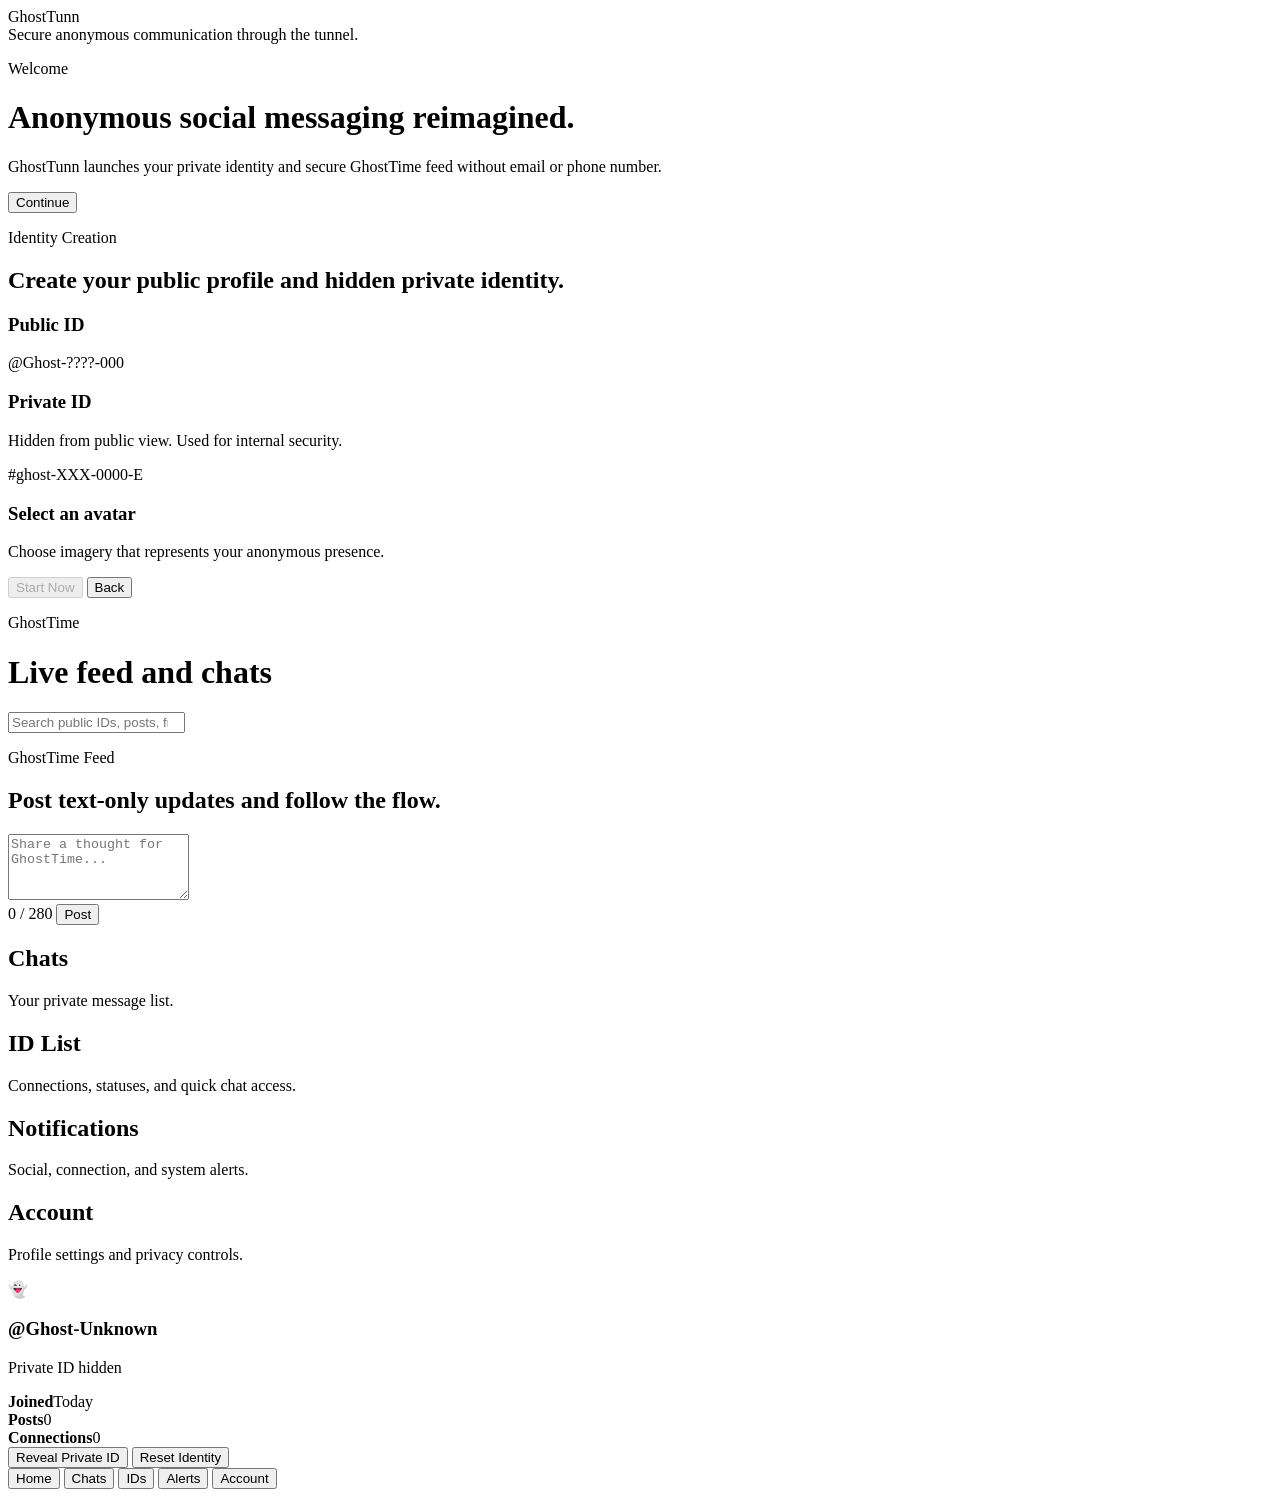
==== frontend/index.html @ 3cfd2e9e "Add GhostTunn with neon blue ring logo and frontend UI" ====
<!DOCTYPE html>
<html lang="en">
<head>
  <meta charset="UTF-8" />
  <meta name="viewport" content="width=device-width, initial-scale=1.0" />
  <title>GhostTunn</title>
  <link rel="stylesheet" href="/static/styles.css" />
</head>
<body>
  <div id="splashScreen" class="screen screen--splash">
    <div class="splash-inner">
      <div class="logo-shell">
        <div class="logo-mark logo-ring" aria-hidden="true"></div>
        <div class="logo-text">GhostTunn</div>
      </div>
      <div class="splash-subtitle">Secure anonymous communication through the tunnel.</div>
    </div>
  </div>

  <div id="welcomeScreen" class="screen screen--welcome hidden">
    <div class="welcome-panel">
      <p class="eyebrow">Welcome</p>
      <h1>Anonymous social messaging reimagined.</h1>
      <p><span class="logo-ring logo-ring--inline" aria-hidden="true"></span>GhostTunn launches your private identity and secure GhostTime feed without email or phone number.</p>
      <button class="btn btn-primary" id="welcomeContinue">Continue</button>
    </div>
  </div>

  <div id="identityScreen" class="screen screen--identity hidden">
    <div class="identity-panel">
      <div class="identity-header">
        <p class="eyebrow">Identity Creation</p>
        <h2>Create your public profile and hidden private identity.</h2>
      </div>
      <div class="identity-cards">
        <div class="identity-card">
          <h3>Public ID</h3>
          <p id="publicIdValue">@Ghost-????-000</p>
        </div>
        <div class="identity-card">
          <h3>Private ID</h3>
          <p class="subtle">Hidden from public view. Used for internal security.</p>
          <p id="privateIdValue">#ghost-XXX-0000-E</p>
        </div>
      </div>
      <div class="avatar-select">
        <div class="section-title">
          <h3>Select an avatar</h3>
          <p>Choose imagery that represents your anonymous presence.</p>
        </div>
        <div class="avatar-grid" id="avatarGrid"></div>
      </div>
      <div class="identity-actions">
        <button class="btn btn-neon" id="saveIdentity" disabled>Start Now</button>
        <button class="btn btn-secondary" id="identityBack">Back</button>
      </div>
    </div>
  </div>

  <div id="appShell" class="screen screen--app hidden">
    <div class="app-header">
      <div class="brand-block">
        <div class="app-logo logo-ring logo-ring--small" aria-hidden="true"></div>
        <div>
          <p class="eyebrow">GhostTime</p>
          <h1>Live feed and chats</h1>
        </div>
      </div>
      <div class="search-block">
        <input id="globalSearch" type="search" placeholder="Search public IDs, posts, friends..." />
      </div>
    </div>

    <div class="app-content">
      <section id="homeView" class="content-view">
        <div class="home-card">
          <div class="home-intro">
            <div>
              <p class="eyebrow">GhostTime Feed</p>
              <h2>Post text-only updates and follow the flow.</h2>
            </div>
          </div>
          <form id="postForm" class="post-form">
            <textarea id="postInput" rows="4" placeholder="Share a thought for GhostTime..."></textarea>
            <div class="post-footer">
              <span id="charCount">0 / 280</span>
              <button class="btn btn-primary" type="submit">Post</button>
            </div>
          </form>
        </div>
        <div id="feedList" class="feed-list"></div>
      </section>

      <section id="chatsView" class="content-view hidden">
        <div class="section-title"><h2>Chats</h2><p>Your private message list.</p></div>
        <div id="chatList" class="chat-list"></div>
      </section>

      <section id="idsView" class="content-view hidden">
        <div class="section-title"><h2>ID List</h2><p>Connections, statuses, and quick chat access.</p></div>
        <div id="idConnections" class="id-grid"></div>
      </section>

      <section id="notificationsView" class="content-view hidden">
        <div class="section-title"><h2>Notifications</h2><p>Social, connection, and system alerts.</p></div>
        <div id="notificationsList" class="notification-list"></div>
      </section>

      <section id="accountView" class="content-view hidden">
        <div class="section-title"><h2>Account</h2><p>Profile settings and privacy controls.</p></div>
        <div class="account-panel">
          <div class="account-meta">
            <div class="avatar-large" id="accountAvatar">👻</div>
            <div>
              <h3 id="accountPublicId">@Ghost-Unknown</h3>
              <p id="accountPrivateId" class="private-id">Private ID hidden</p>
            </div>
          </div>
          <div class="account-stats">
            <div><strong>Joined</strong><span id="accountJoined">Today</span></div>
            <div><strong>Posts</strong><span id="accountPosts">0</span></div>
            <div><strong>Connections</strong><span id="accountConnections">0</span></div>
          </div>
          <div class="account-actions">
            <button class="btn btn-secondary" id="revealPrivate">Reveal Private ID</button>
            <button class="btn btn-secondary" id="resetIdentity">Reset Identity</button>
          </div>
        </div>
      </section>
    </div>

    <nav class="bottom-nav">
      <button class="nav-item nav-item--active" data-target="homeView">Home</button>
      <button class="nav-item" data-target="chatsView">Chats</button>
      <button class="nav-item" data-target="idsView">IDs</button>
      <button class="nav-item" data-target="notificationsView">Alerts</button>
      <button class="nav-item" data-target="accountView">Account</button>
    </nav>
  </div>

  <script src="/static/script.js"></script>
</body>
</html>
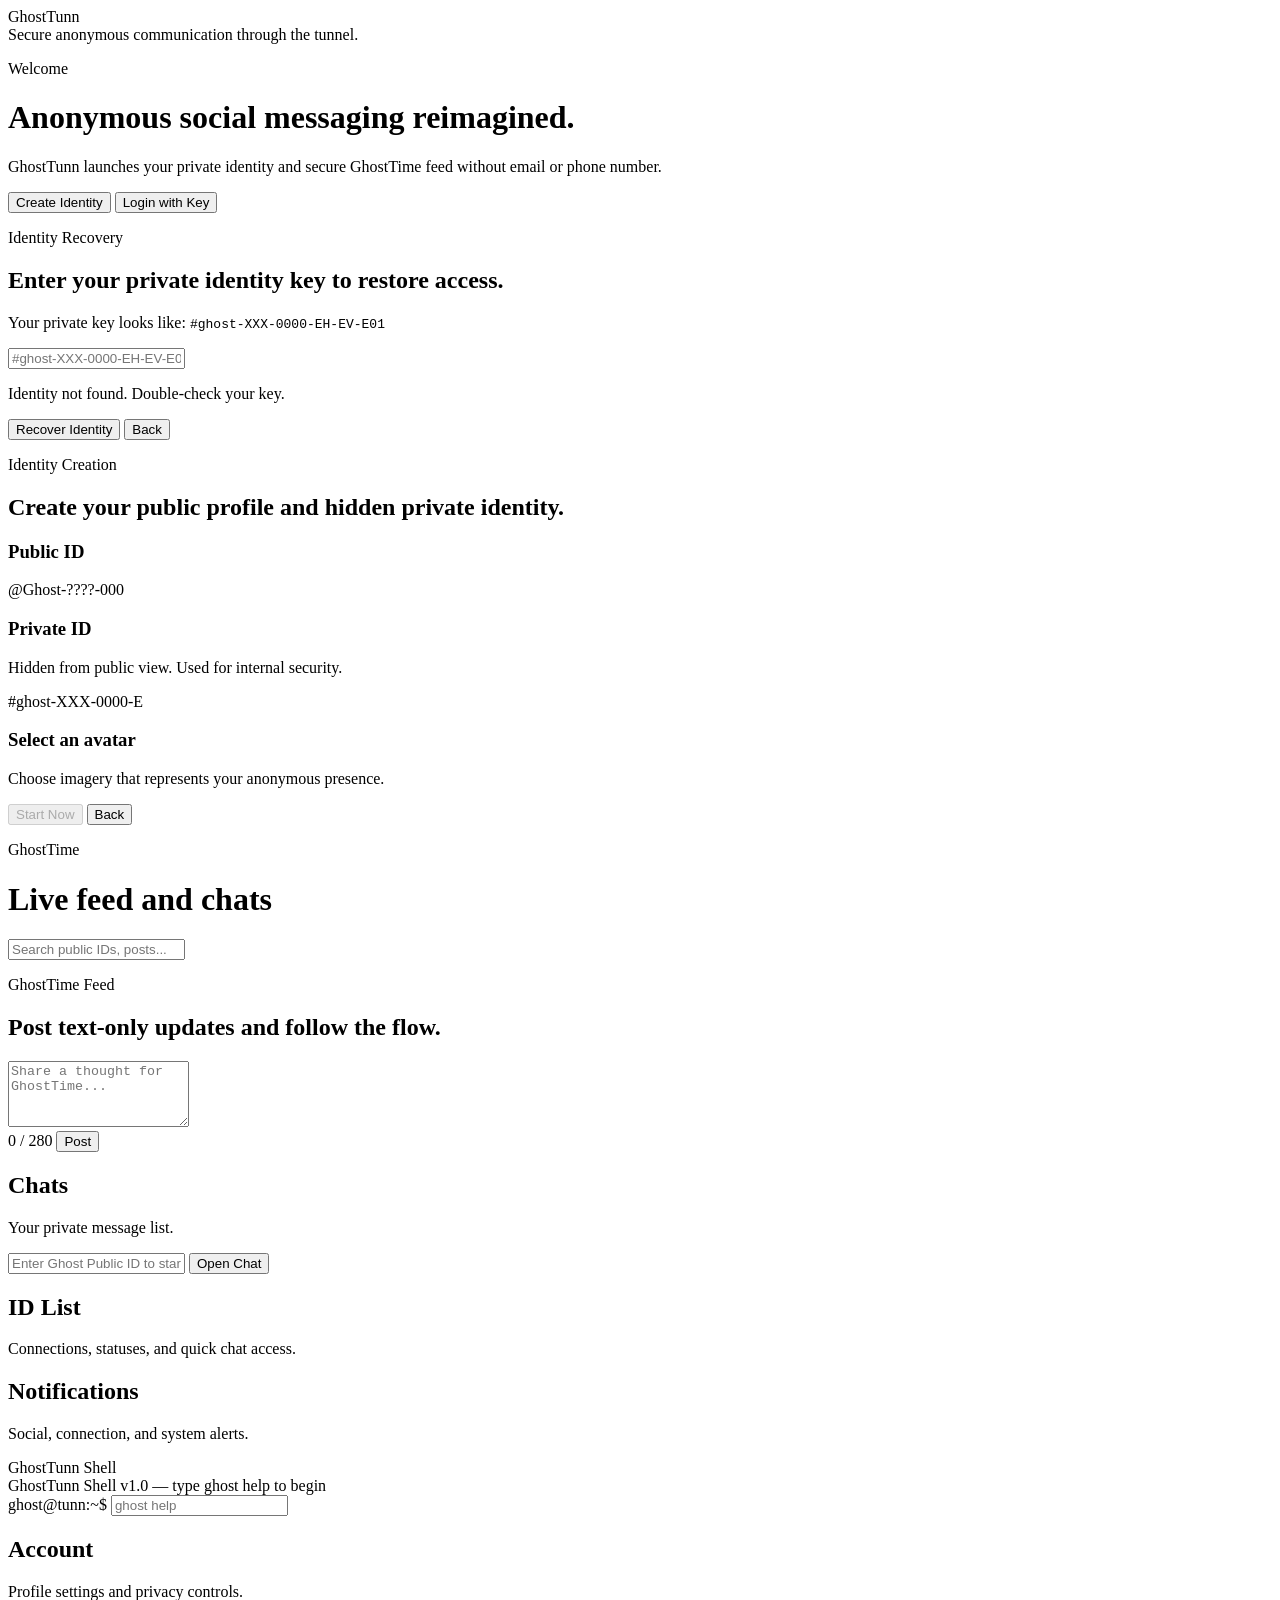
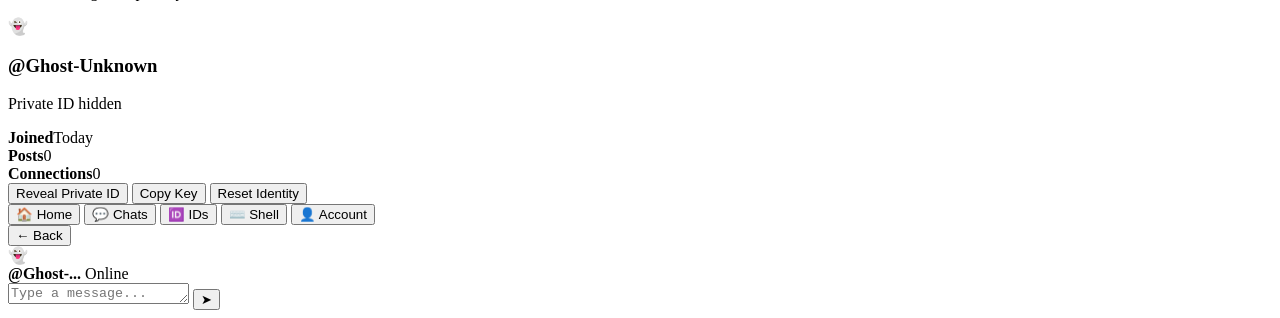
==== commit 9554096f: "Add real-time features and improve user experience across the application Implement WebSocket for re" ====
--- a/frontend/index.html
+++ b/frontend/index.html
@@ -22,7 +22,26 @@
       <p class="eyebrow">Welcome</p>
       <h1>Anonymous social messaging reimagined.</h1>
       <p><span class="logo-ring logo-ring--inline" aria-hidden="true"></span>GhostTunn launches your private identity and secure GhostTime feed without email or phone number.</p>
-      <button class="btn btn-primary" id="welcomeContinue">Continue</button>
+      <div class="welcome-actions">
+        <button class="btn btn-primary" id="welcomeContinue">Create Identity</button>
+        <button class="btn btn-secondary" id="welcomeRecover">Login with Key</button>
+      </div>
+    </div>
+  </div>
+
+  <div id="recoverScreen" class="screen screen--welcome hidden">
+    <div class="welcome-panel">
+      <p class="eyebrow">Identity Recovery</p>
+      <h2>Enter your private identity key to restore access.</h2>
+      <p>Your private key looks like: <code>#ghost-XXX-0000-EH-EV-E01</code></p>
+      <div class="recover-form">
+        <input type="text" id="recoverKeyInput" placeholder="#ghost-XXX-0000-EH-EV-E01" autocomplete="off" spellcheck="false" />
+        <p id="recoverError" class="recover-error hidden">Identity not found. Double-check your key.</p>
+        <div class="identity-actions">
+          <button class="btn btn-neon" id="recoverSubmit">Recover Identity</button>
+          <button class="btn btn-secondary" id="recoverBack">Back</button>
+        </div>
+      </div>
     </div>
   </div>
 
@@ -67,7 +86,7 @@
         </div>
       </div>
       <div class="search-block">
-        <input id="globalSearch" type="search" placeholder="Search public IDs, posts, friends..." />
+        <input id="globalSearch" type="search" placeholder="Search public IDs, posts..." />
       </div>
     </div>
 
@@ -92,7 +111,14 @@
       </section>
 
       <section id="chatsView" class="content-view hidden">
-        <div class="section-title"><h2>Chats</h2><p>Your private message list.</p></div>
+        <div class="section-title">
+          <h2>Chats</h2>
+          <p>Your private message list.</p>
+        </div>
+        <div class="new-chat-row">
+          <input type="text" id="newChatInput" placeholder="Enter Ghost Public ID to start chat (@Ghost-...)" />
+          <button class="btn btn-primary" id="newChatBtn">Open Chat</button>
+        </div>
         <div id="chatList" class="chat-list"></div>
       </section>
 
@@ -104,6 +130,24 @@
       <section id="notificationsView" class="content-view hidden">
         <div class="section-title"><h2>Notifications</h2><p>Social, connection, and system alerts.</p></div>
         <div id="notificationsList" class="notification-list"></div>
+      </section>
+
+      <section id="terminalView" class="content-view hidden">
+        <div class="terminal-shell">
+          <div class="terminal-header">
+            <span class="terminal-dot terminal-dot--red"></span>
+            <span class="terminal-dot terminal-dot--yellow"></span>
+            <span class="terminal-dot terminal-dot--green"></span>
+            <span class="terminal-title">GhostTunn Shell</span>
+          </div>
+          <div class="terminal-output" id="terminalOutput">
+            <div class="terminal-line terminal-line--system">GhostTunn Shell v1.0 — type <span class="terminal-cmd">ghost help</span> to begin</div>
+          </div>
+          <div class="terminal-input-row">
+            <span class="terminal-prompt">ghost@tunn:~$</span>
+            <input type="text" id="terminalInput" class="terminal-input" placeholder="ghost help" autocomplete="off" spellcheck="false" />
+          </div>
+        </div>
       </section>
 
       <section id="accountView" class="content-view hidden">
@@ -123,6 +167,7 @@
           </div>
           <div class="account-actions">
             <button class="btn btn-secondary" id="revealPrivate">Reveal Private ID</button>
+            <button class="btn btn-secondary" id="copyPrivate">Copy Key</button>
             <button class="btn btn-secondary" id="resetIdentity">Reset Identity</button>
           </div>
         </div>
@@ -130,12 +175,31 @@
     </div>
 
     <nav class="bottom-nav">
-      <button class="nav-item nav-item--active" data-target="homeView">Home</button>
-      <button class="nav-item" data-target="chatsView">Chats</button>
-      <button class="nav-item" data-target="idsView">IDs</button>
-      <button class="nav-item" data-target="notificationsView">Alerts</button>
-      <button class="nav-item" data-target="accountView">Account</button>
+      <button class="nav-item nav-item--active" data-target="homeView">🏠 Home</button>
+      <button class="nav-item" data-target="chatsView">💬 Chats</button>
+      <button class="nav-item" data-target="idsView">🆔 IDs</button>
+      <button class="nav-item" data-target="terminalView">⌨️ Shell</button>
+      <button class="nav-item" data-target="accountView">👤 Account</button>
     </nav>
+  </div>
+
+  <!-- Chat Room Overlay -->
+  <div id="chatRoomOverlay" class="chat-room-overlay hidden">
+    <div class="chat-room-header">
+      <button class="chat-back-btn" id="chatBackBtn">← Back</button>
+      <div class="chat-room-identity">
+        <span class="chat-room-avatar" id="chatRoomAvatar">👻</span>
+        <div>
+          <strong id="chatRoomName">@Ghost-...</strong>
+          <span class="chat-room-status" id="chatRoomStatus">Online</span>
+        </div>
+      </div>
+    </div>
+    <div class="chat-room-messages" id="chatRoomMessages"></div>
+    <div class="chat-room-input-bar">
+      <textarea id="chatRoomInput" class="chat-room-textarea" rows="1" placeholder="Type a message..."></textarea>
+      <button class="chat-send-btn" id="chatSendBtn">➤</button>
+    </div>
   </div>
 
   <script src="/static/script.js"></script>
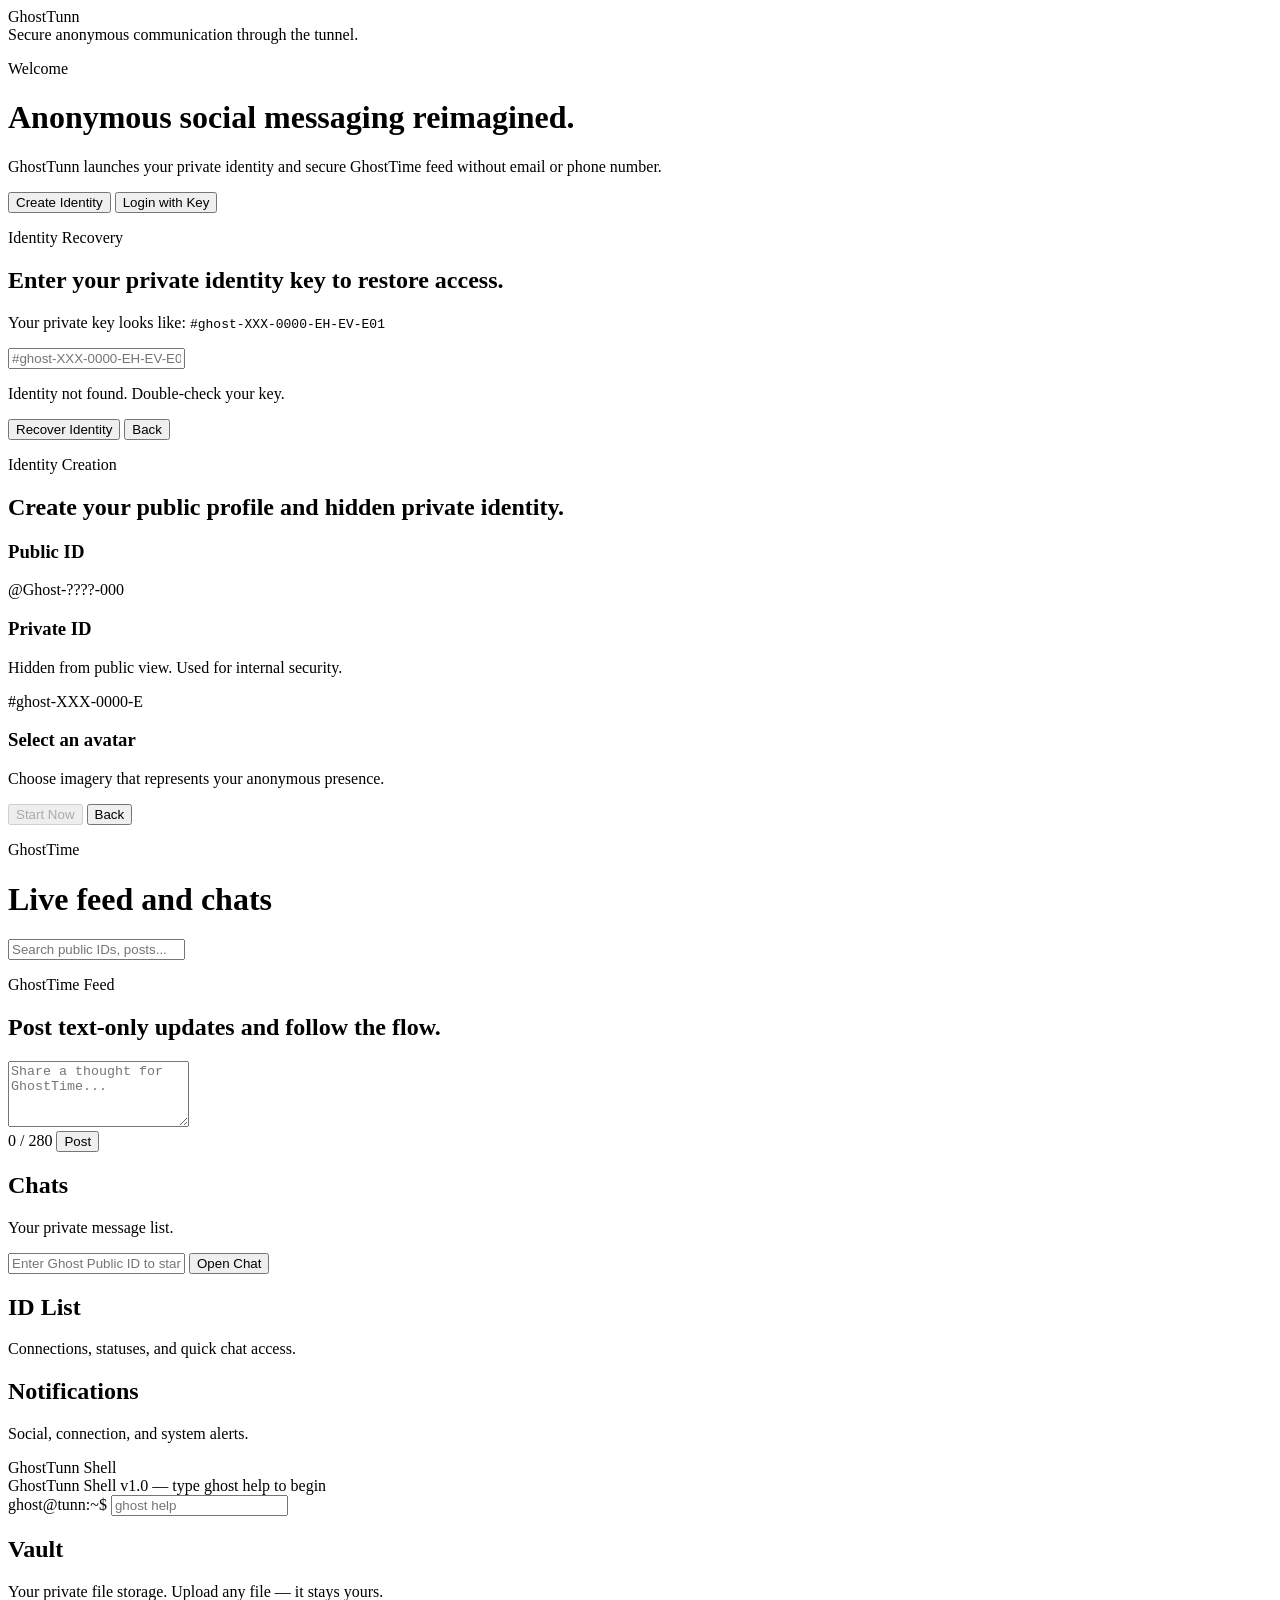
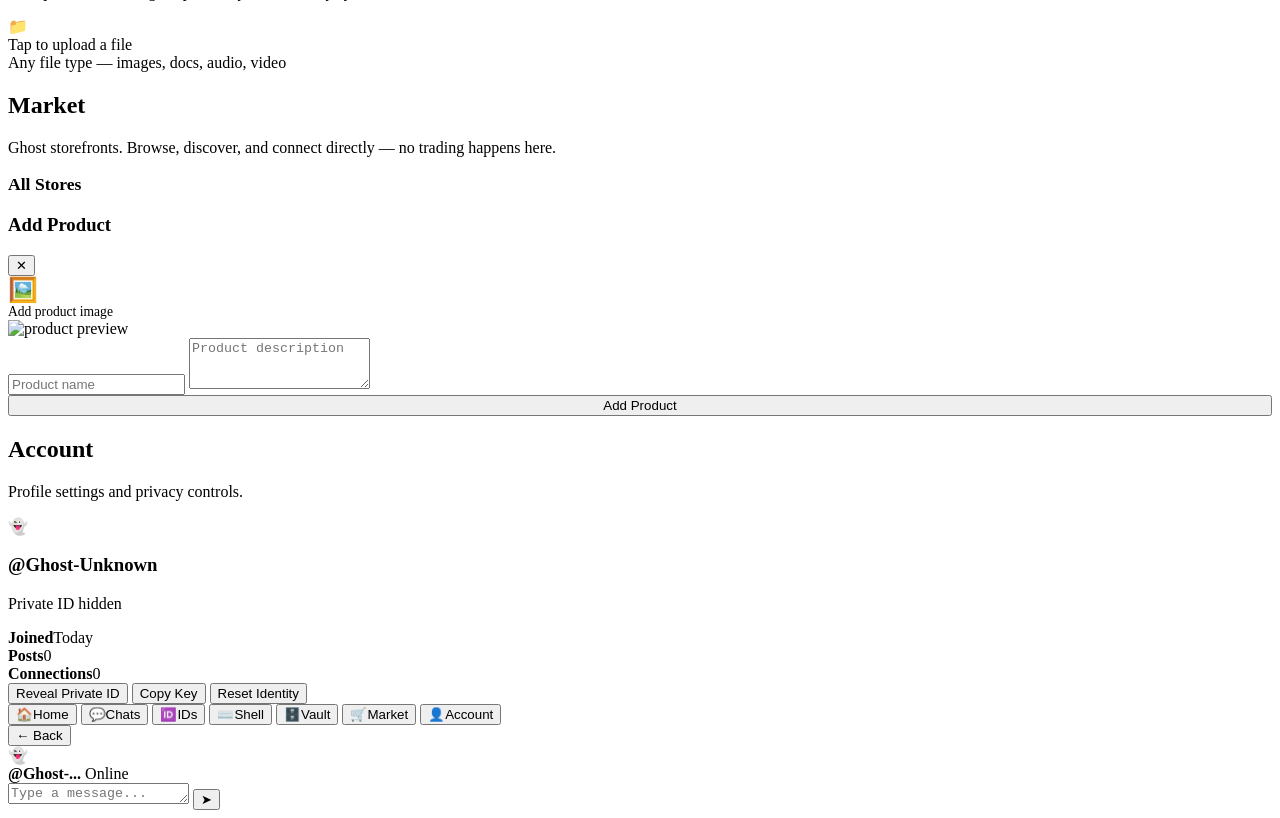
==== commit cf73ef35: "Add vault and market features with improved terminal and presence indicators Implement backend API e" ====
--- a/frontend/index.html
+++ b/frontend/index.html
@@ -133,7 +133,7 @@
       </section>
 
       <section id="terminalView" class="content-view hidden">
-        <div class="terminal-shell">
+        <div class="terminal-shell" id="terminalShell">
           <div class="terminal-header">
             <span class="terminal-dot terminal-dot--red"></span>
             <span class="terminal-dot terminal-dot--yellow"></span>
@@ -149,6 +149,64 @@
           </div>
         </div>
       </section>
+
+      <!-- ── Vault ──────────────────────────────────────────── -->
+      <section id="vaultView" class="content-view hidden">
+        <div class="section-title">
+          <h2>Vault</h2>
+          <p>Your private file storage. Upload any file — it stays yours.</p>
+        </div>
+        <label class="vault-upload-zone" id="vaultUploadZone" for="vaultFileInput">
+          <div class="vault-upload-icon">📁</div>
+          <div class="vault-upload-text">Tap to upload a file</div>
+          <div class="vault-upload-hint">Any file type — images, docs, audio, video</div>
+          <input type="file" id="vaultFileInput" hidden multiple />
+        </label>
+        <div class="vault-upload-bar hidden" id="vaultUploadBar">
+          <div class="vault-upload-bar-fill" id="vaultUploadFill"></div>
+        </div>
+        <div id="vaultFileList" class="vault-file-list"></div>
+      </section>
+
+      <!-- ── Market ─────────────────────────────────────────── -->
+      <section id="marketView" class="content-view hidden">
+        <div class="section-title">
+          <h2>Market</h2>
+          <p>Ghost storefronts. Browse, discover, and connect directly — no trading happens here.</p>
+        </div>
+
+        <!-- My store panel -->
+        <div id="myStorePanel">
+          <!-- Filled by JS — either create form or manage panel -->
+        </div>
+
+        <!-- All stores -->
+        <div class="section-title" id="allStoresTitle" style="margin-top:0">
+          <h3 style="font-size:1.1rem;color:var(--muted)">All Stores</h3>
+        </div>
+        <div id="marketStoreList" class="market-store-grid"></div>
+      </section>
+
+      <!-- Product Upload Modal -->
+      <div id="addProductModal" class="modal-overlay hidden">
+        <div class="modal-card">
+          <div class="modal-header">
+            <h3>Add Product</h3>
+            <button class="modal-close" id="addProductClose">✕</button>
+          </div>
+          <div class="market-form-group">
+            <label class="vault-upload-zone vault-upload-zone--sm" id="productImgLabel" for="productImgInput">
+              <div class="vault-upload-icon" style="font-size:1.5rem">🖼️</div>
+              <div class="vault-upload-text" style="font-size:0.85rem">Add product image</div>
+              <input type="file" id="productImgInput" accept="image/*" hidden />
+            </label>
+            <img id="productImgPreview" class="market-img-preview hidden" alt="product preview" />
+          </div>
+          <input type="text" id="productNameInput" class="market-input" placeholder="Product name" maxlength="64" />
+          <textarea id="productDescInput" class="market-textarea" placeholder="Product description" rows="3"></textarea>
+          <button class="btn btn-primary" id="addProductSaveBtn" style="width:100%">Add Product</button>
+        </div>
+      </div>
 
       <section id="accountView" class="content-view hidden">
         <div class="section-title"><h2>Account</h2><p>Profile settings and privacy controls.</p></div>
@@ -175,11 +233,13 @@
     </div>
 
     <nav class="bottom-nav">
-      <button class="nav-item nav-item--active" data-target="homeView">🏠 Home</button>
-      <button class="nav-item" data-target="chatsView">💬 Chats</button>
-      <button class="nav-item" data-target="idsView">🆔 IDs</button>
-      <button class="nav-item" data-target="terminalView">⌨️ Shell</button>
-      <button class="nav-item" data-target="accountView">👤 Account</button>
+      <button class="nav-item nav-item--active" data-target="homeView">🏠<span class="nav-label">Home</span></button>
+      <button class="nav-item" data-target="chatsView">💬<span class="nav-label">Chats</span></button>
+      <button class="nav-item" data-target="idsView">🆔<span class="nav-label">IDs</span></button>
+      <button class="nav-item" data-target="terminalView">⌨️<span class="nav-label">Shell</span></button>
+      <button class="nav-item" data-target="vaultView">🗄️<span class="nav-label">Vault</span></button>
+      <button class="nav-item" data-target="marketView">🛒<span class="nav-label">Market</span></button>
+      <button class="nav-item" data-target="accountView">👤<span class="nav-label">Account</span></button>
     </nav>
   </div>
 
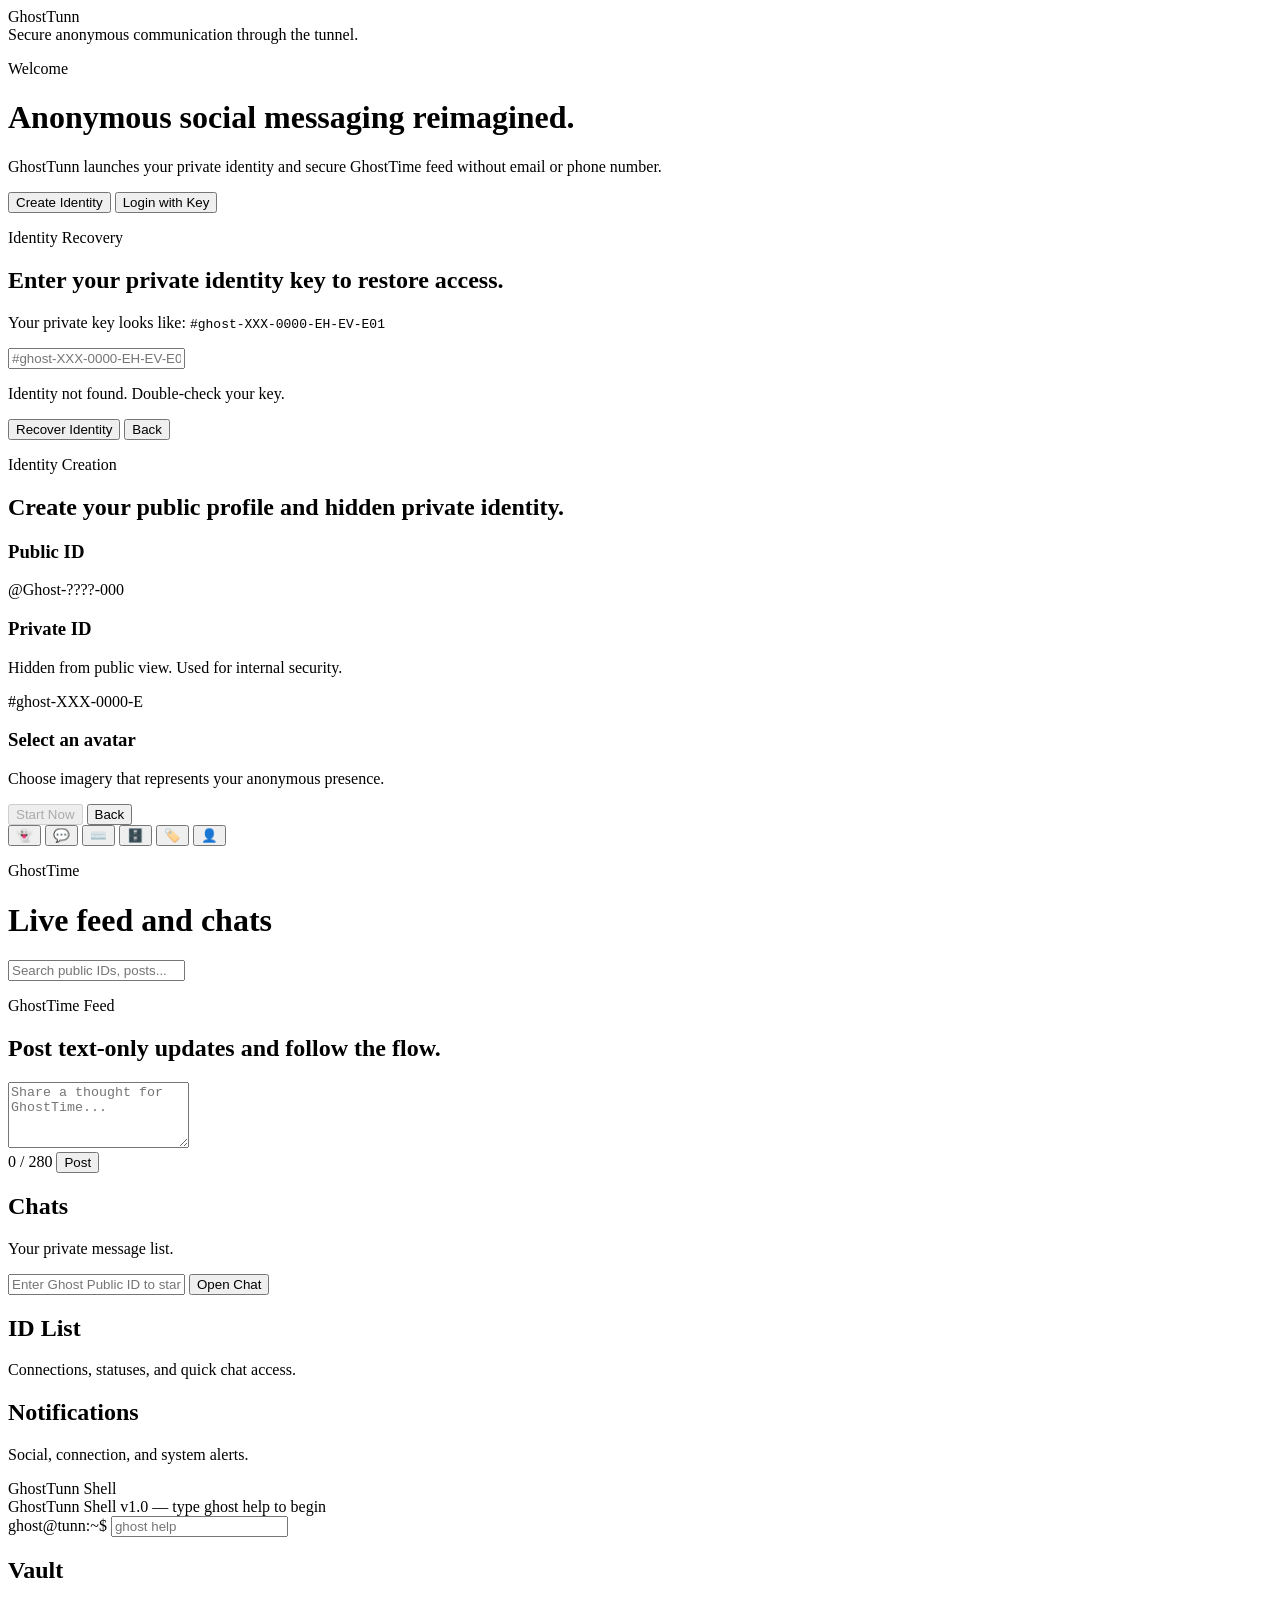
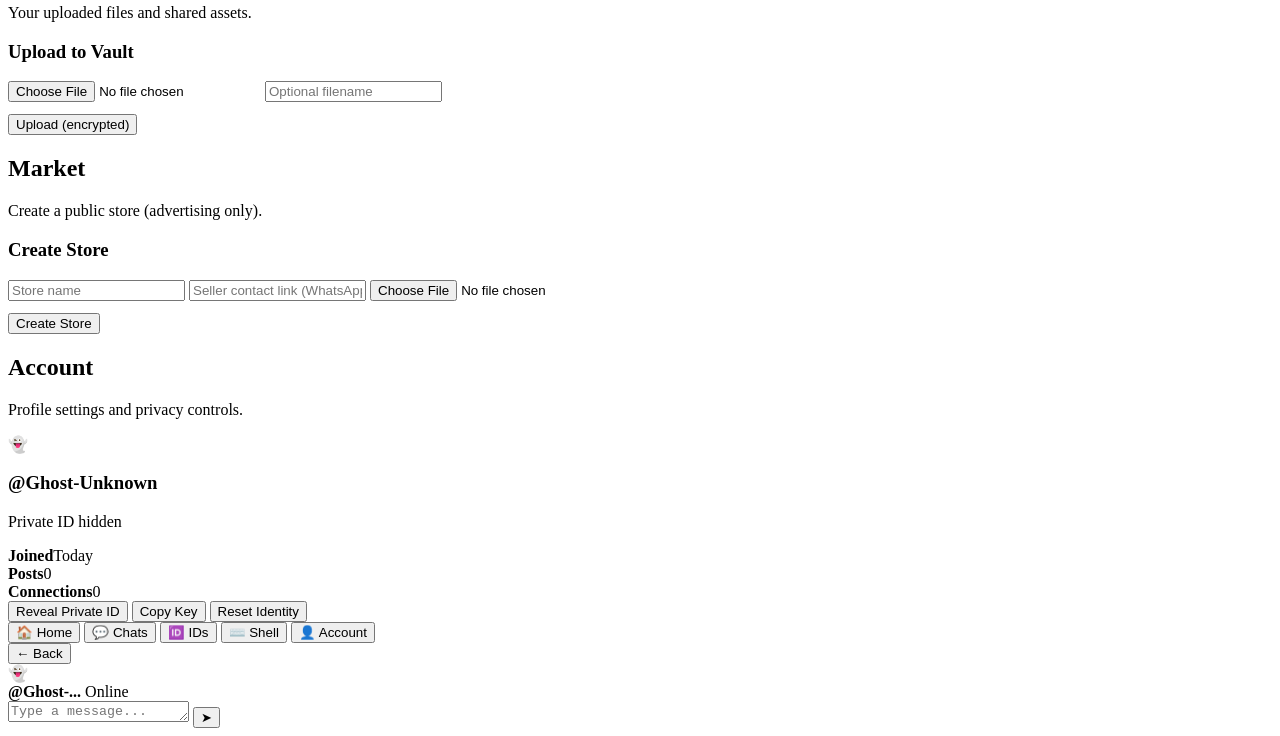
==== commit 84fb5cb6: "fixed app" ====
--- a/frontend/index.html
+++ b/frontend/index.html
@@ -77,6 +77,15 @@
   </div>
 
   <div id="appShell" class="screen screen--app hidden">
+    <aside class="side-nav">
+      <button class="side-nav-item" data-target="homeView">👻</button>
+      <button class="side-nav-item" data-target="chatsView">💬</button>
+      <button class="side-nav-item" data-target="terminalView">⌨️</button>
+      <button class="side-nav-item" data-target="vaultView">🗄️</button>
+      <button class="side-nav-item" data-target="marketView">🏷️</button>
+      <button class="side-nav-item" data-target="accountView">👤</button>
+    </aside>
+
     <div class="app-header">
       <div class="brand-block">
         <div class="app-logo logo-ring logo-ring--small" aria-hidden="true"></div>
@@ -133,7 +142,7 @@
       </section>
 
       <section id="terminalView" class="content-view hidden">
-        <div class="terminal-shell" id="terminalShell">
+        <div class="terminal-shell">
           <div class="terminal-header">
             <span class="terminal-dot terminal-dot--red"></span>
             <span class="terminal-dot terminal-dot--yellow"></span>
@@ -150,63 +159,28 @@
         </div>
       </section>
 
-      <!-- ── Vault ──────────────────────────────────────────── -->
       <section id="vaultView" class="content-view hidden">
-        <div class="section-title">
-          <h2>Vault</h2>
-          <p>Your private file storage. Upload any file — it stays yours.</p>
-        </div>
-        <label class="vault-upload-zone" id="vaultUploadZone" for="vaultFileInput">
-          <div class="vault-upload-icon">📁</div>
-          <div class="vault-upload-text">Tap to upload a file</div>
-          <div class="vault-upload-hint">Any file type — images, docs, audio, video</div>
-          <input type="file" id="vaultFileInput" hidden multiple />
-        </label>
-        <div class="vault-upload-bar hidden" id="vaultUploadBar">
-          <div class="vault-upload-bar-fill" id="vaultUploadFill"></div>
-        </div>
-        <div id="vaultFileList" class="vault-file-list"></div>
-      </section>
-
-      <!-- ── Market ─────────────────────────────────────────── -->
+        <div class="section-title"><h2>Vault</h2><p>Your uploaded files and shared assets.</p></div>
+        <div class="home-card">
+          <div class="section-title"><h3>Upload to Vault</h3></div>
+          <input type="file" id="vaultFileInput" />
+          <input type="text" id="vaultFileName" placeholder="Optional filename" />
+          <div style="margin-top:0.75rem"><button class="btn btn-primary" id="vaultUploadBtn">Upload (encrypted)</button></div>
+        </div>
+        <div id="vaultList" class="feed-list"></div>
+      </section>
+
       <section id="marketView" class="content-view hidden">
-        <div class="section-title">
-          <h2>Market</h2>
-          <p>Ghost storefronts. Browse, discover, and connect directly — no trading happens here.</p>
-        </div>
-
-        <!-- My store panel -->
-        <div id="myStorePanel">
-          <!-- Filled by JS — either create form or manage panel -->
-        </div>
-
-        <!-- All stores -->
-        <div class="section-title" id="allStoresTitle" style="margin-top:0">
-          <h3 style="font-size:1.1rem;color:var(--muted)">All Stores</h3>
-        </div>
-        <div id="marketStoreList" class="market-store-grid"></div>
-      </section>
-
-      <!-- Product Upload Modal -->
-      <div id="addProductModal" class="modal-overlay hidden">
-        <div class="modal-card">
-          <div class="modal-header">
-            <h3>Add Product</h3>
-            <button class="modal-close" id="addProductClose">✕</button>
-          </div>
-          <div class="market-form-group">
-            <label class="vault-upload-zone vault-upload-zone--sm" id="productImgLabel" for="productImgInput">
-              <div class="vault-upload-icon" style="font-size:1.5rem">🖼️</div>
-              <div class="vault-upload-text" style="font-size:0.85rem">Add product image</div>
-              <input type="file" id="productImgInput" accept="image/*" hidden />
-            </label>
-            <img id="productImgPreview" class="market-img-preview hidden" alt="product preview" />
-          </div>
-          <input type="text" id="productNameInput" class="market-input" placeholder="Product name" maxlength="64" />
-          <textarea id="productDescInput" class="market-textarea" placeholder="Product description" rows="3"></textarea>
-          <button class="btn btn-primary" id="addProductSaveBtn" style="width:100%">Add Product</button>
-        </div>
-      </div>
+        <div class="section-title"><h2>Market</h2><p>Create a public store (advertising only).</p></div>
+        <div class="home-card">
+          <div class="section-title"><h3>Create Store</h3></div>
+          <input type="text" id="storeName" placeholder="Store name" />
+          <input type="text" id="storeLink" placeholder="Seller contact link (WhatsApp/Facebook)" />
+          <input type="file" id="storeImage" />
+          <div style="margin-top:0.75rem"><button class="btn btn-primary" id="createStoreBtn">Create Store</button></div>
+        </div>
+        <div id="marketList" class="feed-list"></div>
+      </section>
 
       <section id="accountView" class="content-view hidden">
         <div class="section-title"><h2>Account</h2><p>Profile settings and privacy controls.</p></div>
@@ -233,13 +207,11 @@
     </div>
 
     <nav class="bottom-nav">
-      <button class="nav-item nav-item--active" data-target="homeView">🏠<span class="nav-label">Home</span></button>
-      <button class="nav-item" data-target="chatsView">💬<span class="nav-label">Chats</span></button>
-      <button class="nav-item" data-target="idsView">🆔<span class="nav-label">IDs</span></button>
-      <button class="nav-item" data-target="terminalView">⌨️<span class="nav-label">Shell</span></button>
-      <button class="nav-item" data-target="vaultView">🗄️<span class="nav-label">Vault</span></button>
-      <button class="nav-item" data-target="marketView">🛒<span class="nav-label">Market</span></button>
-      <button class="nav-item" data-target="accountView">👤<span class="nav-label">Account</span></button>
+      <button class="nav-item nav-item--active" data-target="homeView">🏠 Home</button>
+      <button class="nav-item" data-target="chatsView">💬 Chats</button>
+      <button class="nav-item" data-target="idsView">🆔 IDs</button>
+      <button class="nav-item" data-target="terminalView">⌨️ Shell</button>
+      <button class="nav-item" data-target="accountView">👤 Account</button>
     </nav>
   </div>
 
